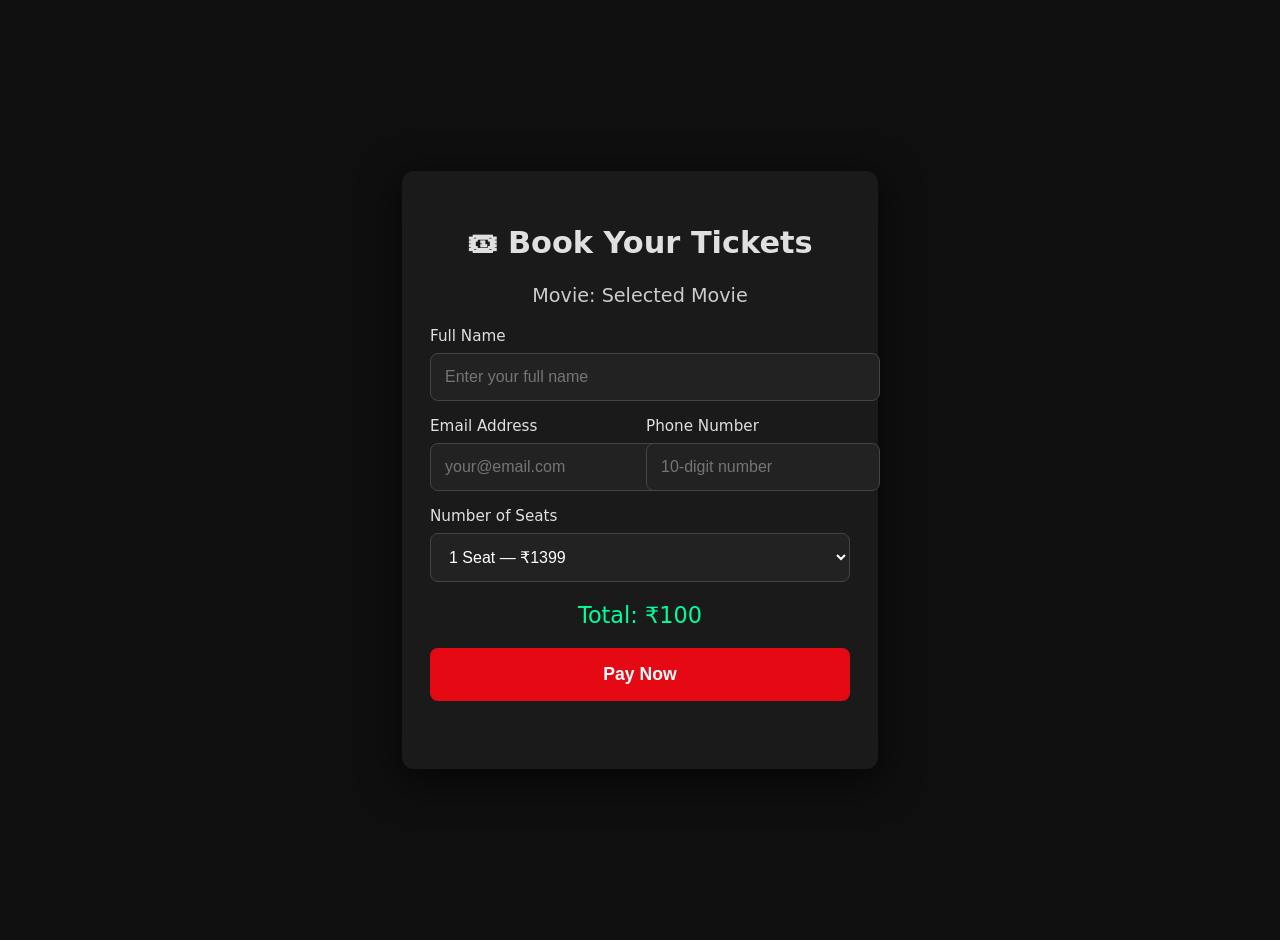
==== booking.html @ 59b177c9 "Update booking.html" ====
<!DOCTYPE html>
<html lang="en">
<head>
  <meta charset="UTF-8" />
  <meta name="viewport" content="width=device-width, initial-scale=1.0"/>
  <title>Book Tickets - District Movie Ticket R</title>
  
  <!-- Cashfree SDK -->
  <script src="https://sdk.cashfree.com/js/v3/cashfree.js"></script>
  
  <style>
    :root {
      --bg: #0f0f0f;
      --card: #1a1a1a;
      --text: #e0e0e0;
      --accent: #e50914;
      --success: #00ff99;
      --error: #ff4d4d;
      --radius: 12px;
    }

    body {
      background: var(--bg);
      color: var(--text);
      font-family: system-ui, -apple-system, sans-serif;
      min-height: 100vh;
      margin: 0;
      padding: 20px;
      display: flex;
      justify-content: center;
      align-items: center;
    }

    .container {
      width: 100%;
      max-width: 420px;
      background: var(--card);
      padding: 28px;
      border-radius: var(--radius);
      box-shadow: 0 10px 40px rgba(0,0,0,0.7);
    }

    h2 {
      text-align: center;
      margin-bottom: 24px;
      font-size: 1.9rem;
    }

    .movie-title {
      text-align: center;
      margin-bottom: 20px;
      color: #ccc;
      font-size: 1.2rem;
      font-weight: 500;
    }

    label {
      display: block;
      margin: 16px 0 8px;
      font-weight: 500;
      font-size: 0.95rem;
    }

    input, select {
      width: 100%;
      padding: 14px;
      border-radius: 8px;
      border: 1px solid #444;
      background: #222;
      color: white;
      font-size: 1rem;
    }

    input:focus, select:focus {
      outline: none;
      border-color: var(--accent);
      box-shadow: 0 0 0 3px rgba(229,9,20,0.2);
    }

    .total {
      margin: 20px 0;
      font-size: 1.4rem;
      text-align: center;
      color: var(--success);
    }

    #payBtn {
      width: 100%;
      padding: 16px;
      background: var(--accent);
      color: white;
      border: none;
      border-radius: 8px;
      font-size: 1.1rem;
      font-weight: bold;
      cursor: pointer;
      transition: all 0.2s;
      display: flex;
      align-items: center;
      justify-content: center;
      gap: 10px;
    }

    #payBtn:hover:not(:disabled) {
      background: #b20710;
    }

    #payBtn:disabled {
      background: #555;
      cursor: not-allowed;
    }

    #loadingSpinner {
      display: none;
      width: 20px;
      height: 20px;
      border: 4px solid rgba(255,255,255,0.3);
      border-top: 4px solid white;
      border-radius: 50%;
      animation: spin 1s linear infinite;
    }

    @keyframes spin {
      0% { transform: rotate(0deg); }
      100% { transform: rotate(360deg); }
    }

    #message {
      margin-top: 16px;
      padding: 12px;
      border-radius: 8px;
      text-align: center;
      font-weight: 500;
    }

    .success { background: rgba(0,255,153,0.15); color: var(--success); }
    .error   { background: rgba(255,77,77,0.15);   color: var(--error); }

    .input-group {
      display: flex;
      gap: 12px;
      flex-wrap: wrap;
    }

    .input-group > div {
      flex: 1;
      min-width: 180px;
    }
  </style>
</head>
<body>

<div class="container">
  <h2>🎟 Book Your Tickets</h2>

  <div class="movie-title" id="movieInfo"></div>

  <label for="name">Full Name</label>
  <input type="text" id="name" placeholder="Enter your full name" required />

  <div class="input-group">
    <div>
      <label for="email">Email Address</label>
      <input type="email" id="email" placeholder="your@email.com" required />
    </div>

    <div>
      <label for="phone">Phone Number</label>
      <input type="tel" id="phone" placeholder="10-digit number" pattern="[0-9]{10}" required />
    </div>
  </div>

  <label for="seats">Number of Seats</label>
  <select id="seats">
    <option value="1">1 Seat — ₹1399</option>
    <option value="2">2 Seats — ₹1399</option>
    <option value="3">3 Seats — ₹1399</option>
    <option value="4">4 Seats — ₹1490</option>
  </select>

  <div class="total">Total: ₹<span id="amount">100</span></div>

  <button id="payBtn">
    <span id="btnText">Pay Now</span>
    <span id="loadingSpinner"></span>
  </button>

  <div id="message"></div>
</div>

<script>
// Show selected movie from URL
const params = new URLSearchParams(window.location.search);
const movie = decodeURIComponent(params.get("movie") || "Selected Movie");
document.getElementById("movieInfo").textContent = `Movie: ${movie}`;

// Update total amount
const seatsEl = document.getElementById("seats");
const amountEl = document.getElementById("amount");
const payBtn   = document.getElementById("payBtn");
const btnText  = document.getElementById("btnText");
const spinner  = document.getElementById("loadingSpinner");
const msgEl    = document.getElementById("message");

function updateAmount() {
  amountEl.textContent = seatsEl.value * 100;
}
seatsEl.addEventListener("change", updateAmount);
updateAmount();

// Show message
function showMessage(text, type = "") {
  msgEl.textContent = text;
  msgEl.className = type;
  msgEl.style.display = text ? "block" : "none";
}

// Pay button click
payBtn.addEventListener("click", async () => {
  const name  = document.getElementById("name").value.trim();
  const email = document.getElementById("email").value.trim();
  const phone = document.getElementById("phone").value.trim();

  // Basic validation
  if (!name) {
    showMessage("Please enter your full name", "error");
    return;
  }
  if (!email || !email.includes("@")) {
    showMessage("Please enter a valid email address", "error");
    return;
  }
  if (!phone || phone.length !== 10 || !/^\d{10}$/.test(phone)) {
    showMessage("Please enter a valid 10-digit phone number", "error");
    return;
  }

  // Show loading state
  payBtn.disabled = true;
  btnText.textContent = "Processing...";
  spinner.style.display = "inline-block";
  showMessage("", "");

  try {
    const res = await fetch(
      "https://district-movie-ticket-r-backend-1.onrender.com/create-order",
      {
        method: "POST",
        headers: { "Content-Type": "application/json" },
        body: JSON.stringify({
          orderAmount: Number(amountEl.textContent),
          customerName: name,
          customerEmail: email,
          customerPhone: phone,
          orderNote: `Tickets for ${movie} - ${seatsEl.value} seats`
        })
      }
    );

    const data = await res.json();

    if (!res.ok || !data.payment_session_id) {
      throw new Error(data.error || "Failed to create payment session. Please try again.");
    }

    // Launch Cashfree checkout
    const cashfree = Cashfree({
      mode: "production"
    });

    cashfree.checkout({
      paymentSessionId: data.payment_session_id,
      redirectTarget: "_self"
    });

  } catch (err) {
    console.error("Payment error:", err);
    showMessage("Payment setup failed: " + (err.message || "Unknown error"), "error");
  } finally {
    // Reset UI
    payBtn.disabled = false;
    btnText.textContent = "Pay Now";
    spinner.style.display = "none";
  }
});
</script>

</body>
</html>
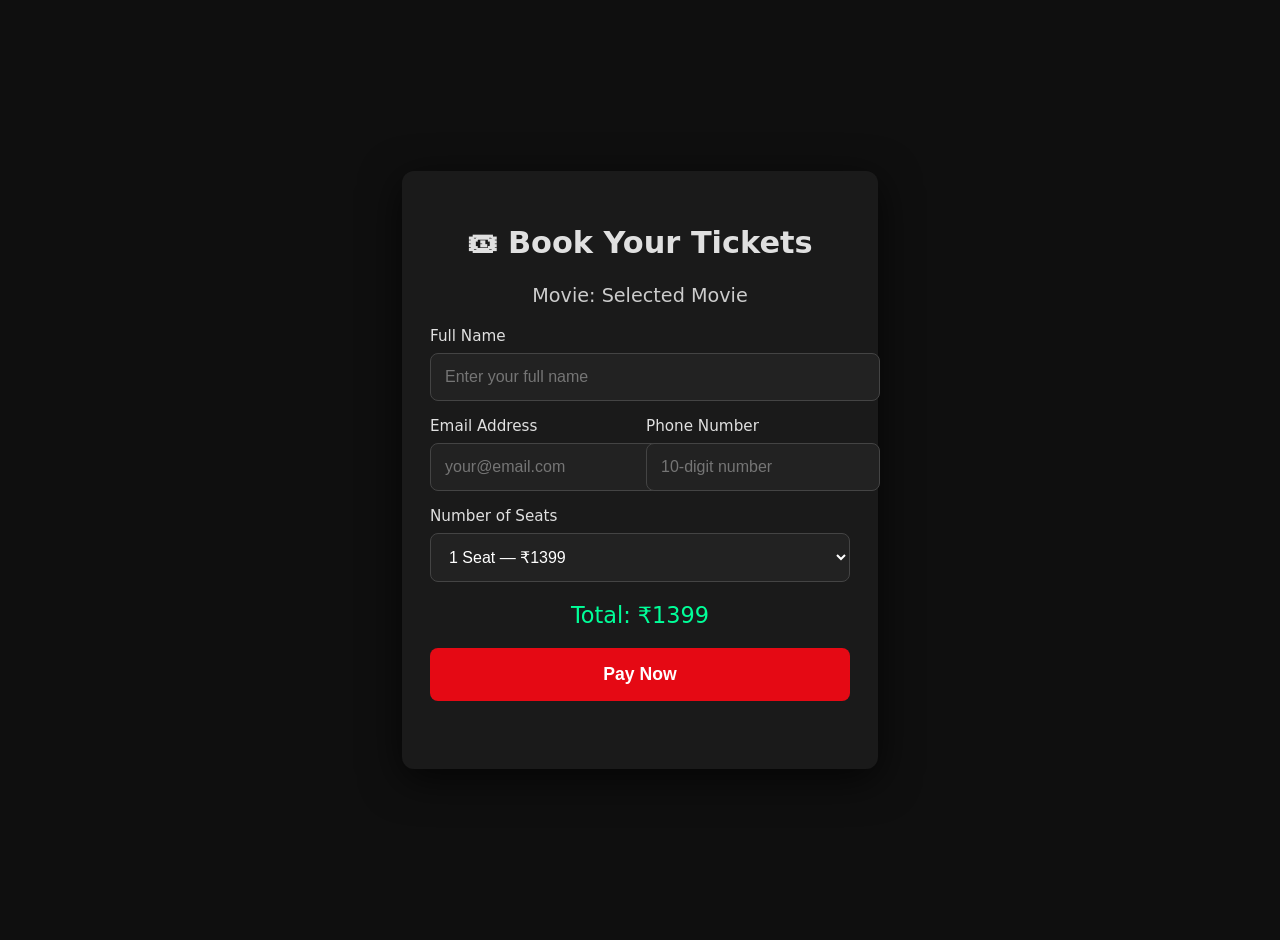
==== commit e27f1ddc: "Update booking.html" ====
--- a/booking.html
+++ b/booking.html
@@ -173,12 +173,12 @@
   <label for="seats">Number of Seats</label>
   <select id="seats">
     <option value="1">1 Seat — ₹1399</option>
-    <option value="2">2 Seats — ₹1399</option>
-    <option value="3">3 Seats — ₹1399</option>
-    <option value="4">4 Seats — ₹1490</option>
+    <option value="12">12 Seats — ₹1299</option>
+    <option value="9">9 Seats — ₹999</option>
+    <option value="10">10 Seats — ₹1000</option>
   </select>
 
-  <div class="total">Total: ₹<span id="amount">100</span></div>
+  <div class="total">Total: ₹<span id="amount">1299</span></div>
 
   <button id="payBtn">
     <span id="btnText">Pay Now</span>
@@ -203,7 +203,7 @@
 const msgEl    = document.getElementById("message");
 
 function updateAmount() {
-  amountEl.textContent = seatsEl.value * 100;
+  amountEl.textContent = seatsEl.value * 1399;
 }
 seatsEl.addEventListener("change", updateAmount);
 updateAmount();
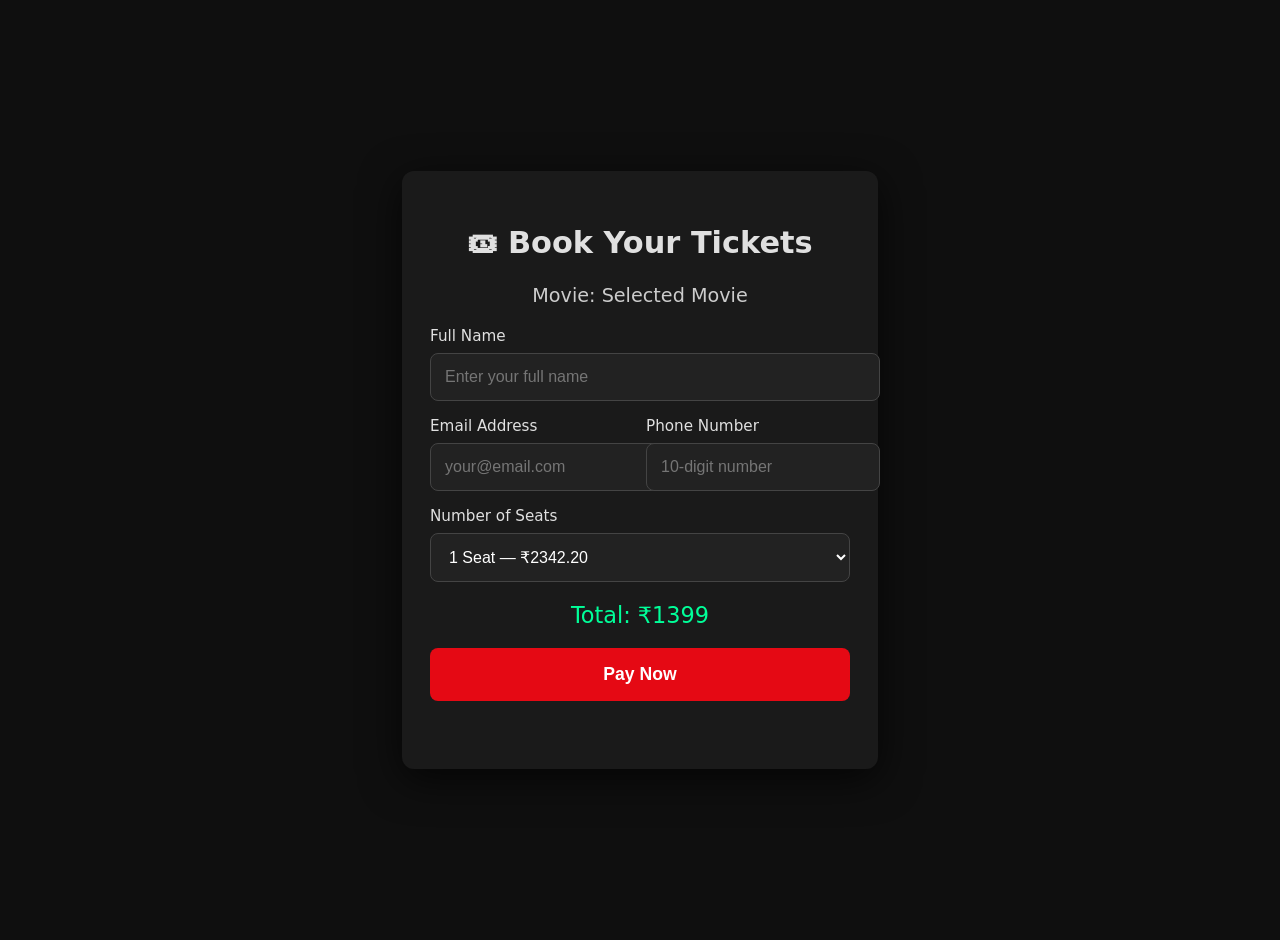
==== commit b965d6ee: "Update booking.html" ====
--- a/booking.html
+++ b/booking.html
@@ -172,13 +172,13 @@
 
   <label for="seats">Number of Seats</label>
   <select id="seats">
-    <option value="1">1 Seat — ₹1399</option>
-    <option value="12">12 Seats — ₹1299</option>
-    <option value="9">9 Seats — ₹999</option>
-    <option value="10">10 Seats — ₹1000</option>
+    <option value="1">1 Seat — ₹2342.20</option>
+    <option value="2">2 Seats — ₹4684.40</option>
+    <option value="3">3 Seats — ₹7026.60</option>
+    <option value="4">4 Seats — ₹9368.80</option>
   </select>
 
-  <div class="total">Total: ₹<span id="amount">1299</span></div>
+  <div class="total">Total: ₹<span id="amount">2342.20</span></div>
 
   <button id="payBtn">
     <span id="btnText">Pay Now</span>
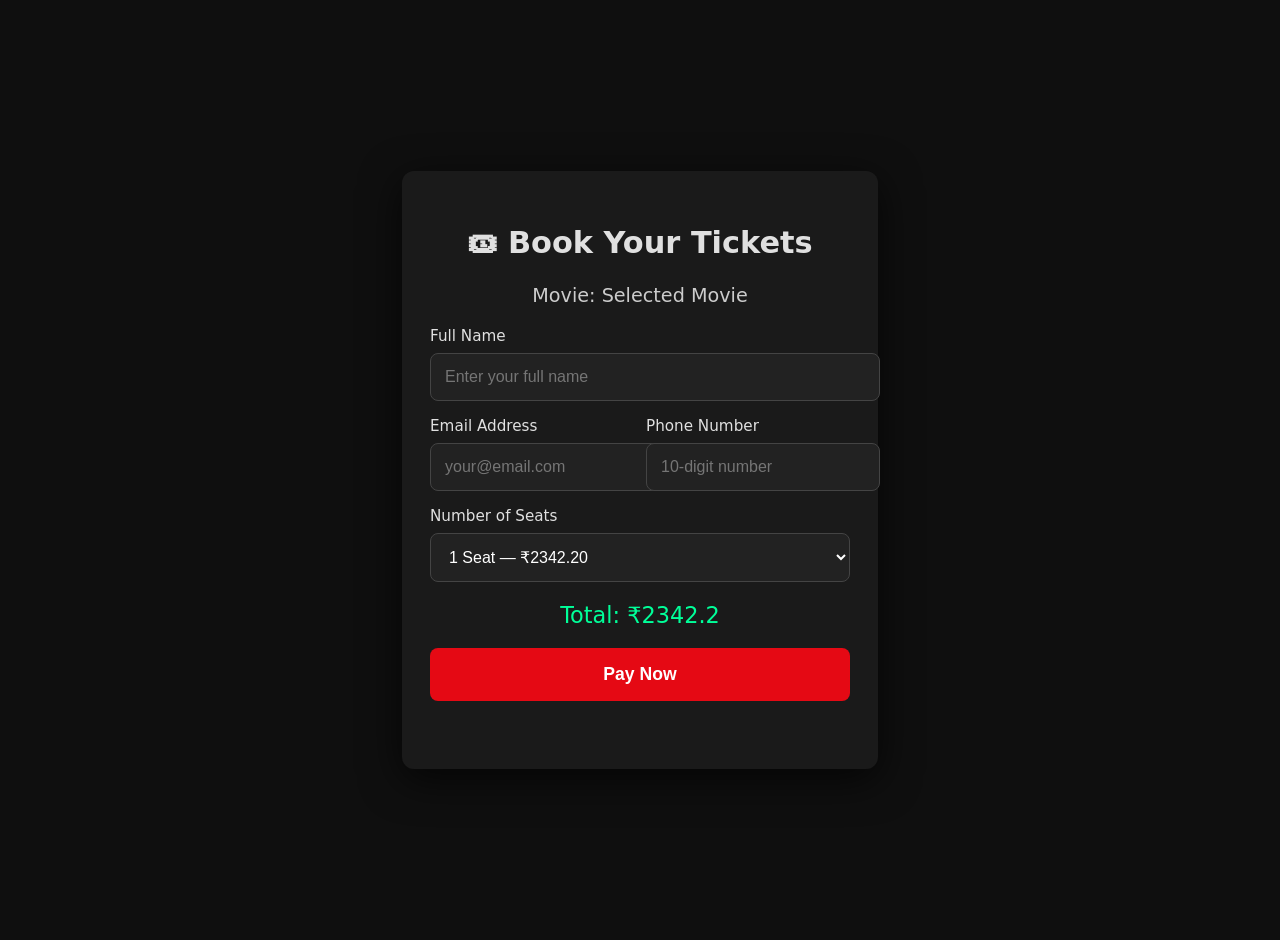
==== commit 38c0a49e: "Update booking.html" ====
--- a/booking.html
+++ b/booking.html
@@ -171,14 +171,16 @@
   </div>
 
   <label for="seats">Number of Seats</label>
-  <select id="seats">
-    <option value="1">1 Seat — ₹2342.20</option>
-    <option value="2">2 Seats — ₹4684.40</option>
-    <option value="3">3 Seats — ₹7026.60</option>
-    <option value="4">4 Seats — ₹9368.80</option>
-  </select>
-
-  <div class="total">Total: ₹<span id="amount">2342.20</span></div>
+<select id="seats">
+  <option value="1">1 Seat — ₹2342.20</option>
+  <option value="2">2 Seats — ₹4684.40</option>
+  <option value="3">3 Seats — ₹7026.60</option>
+  <option value="4">4 Seats — ₹9368.80</option>
+</select>
+
+<div class="total">
+  Total: ₹<span id="amount">2342.20</span>
+</div>
 
   <button id="payBtn">
     <span id="btnText">Pay Now</span>
@@ -203,7 +205,7 @@
 const msgEl    = document.getElementById("message");
 
 function updateAmount() {
-  amountEl.textContent = seatsEl.value * 1399;
+  amountEl.textContent = seatsEl.value * 2342.20;
 }
 seatsEl.addEventListener("change", updateAmount);
 updateAmount();
